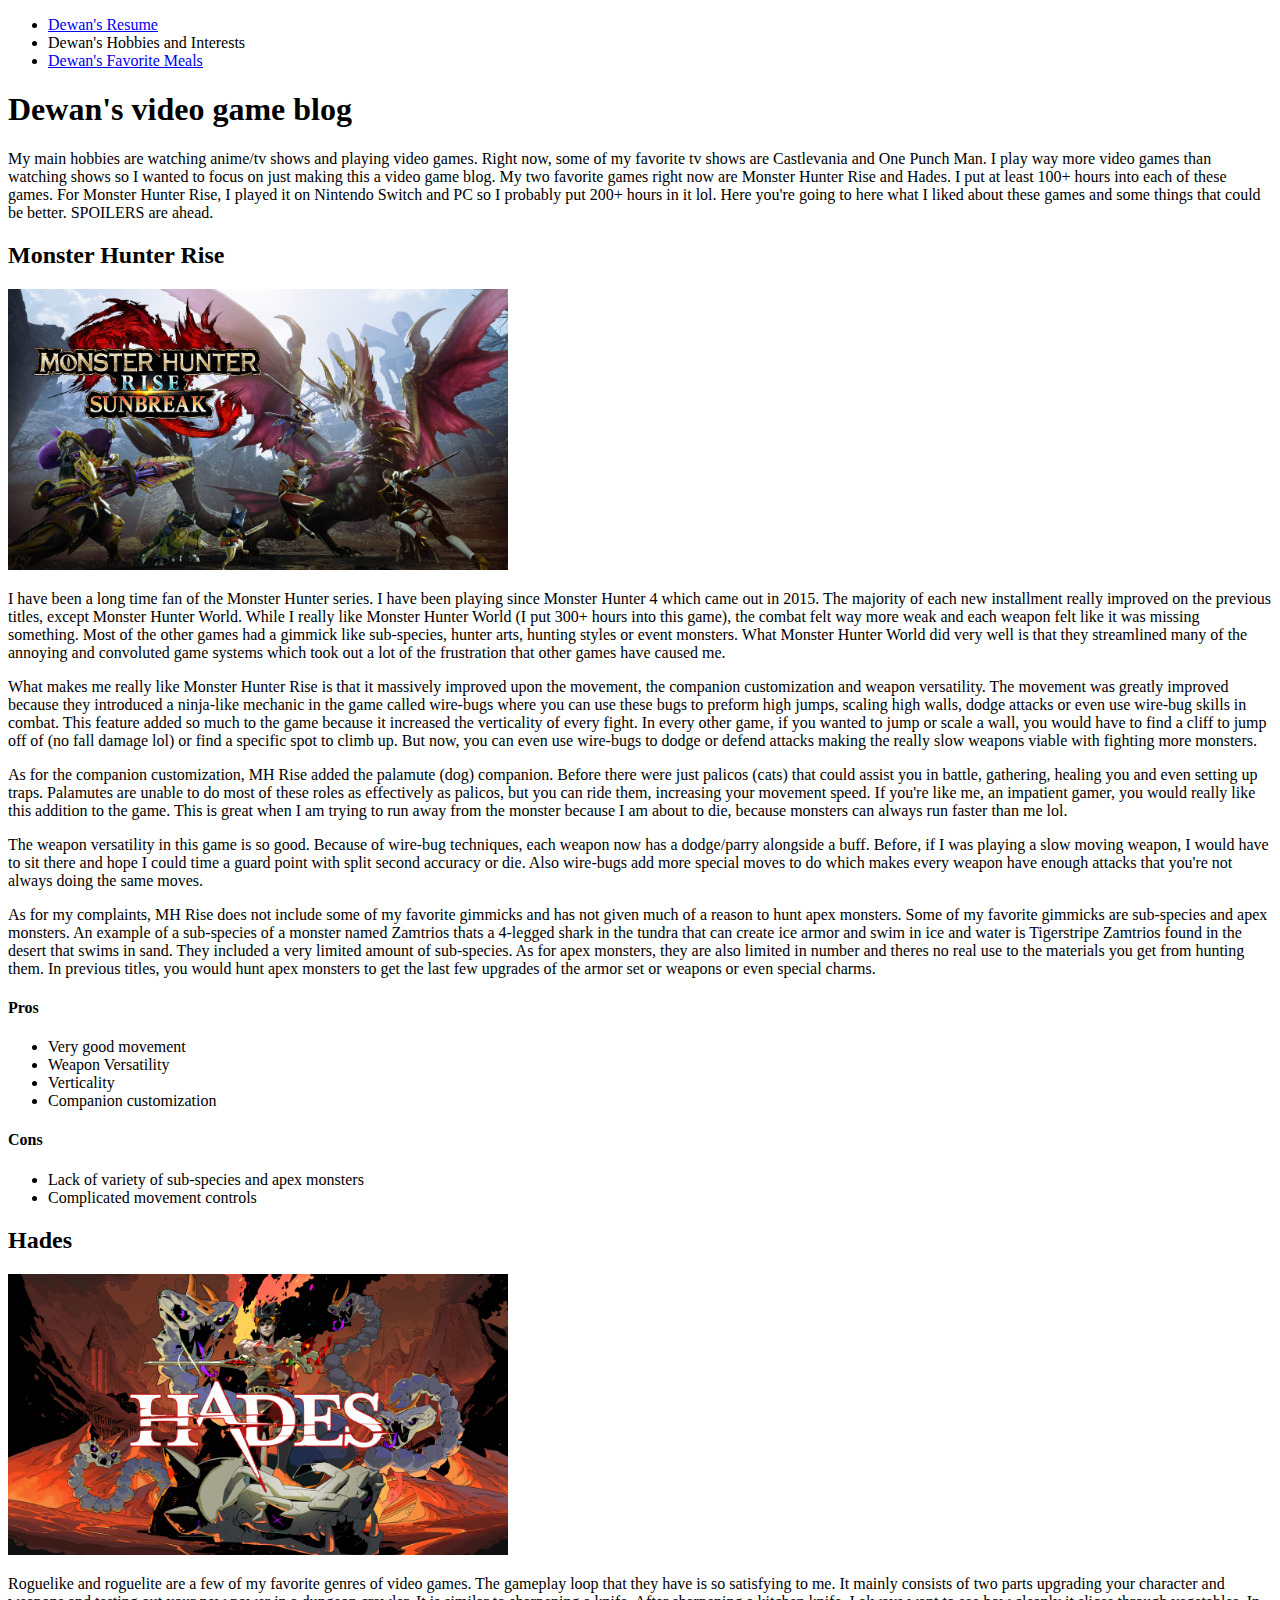
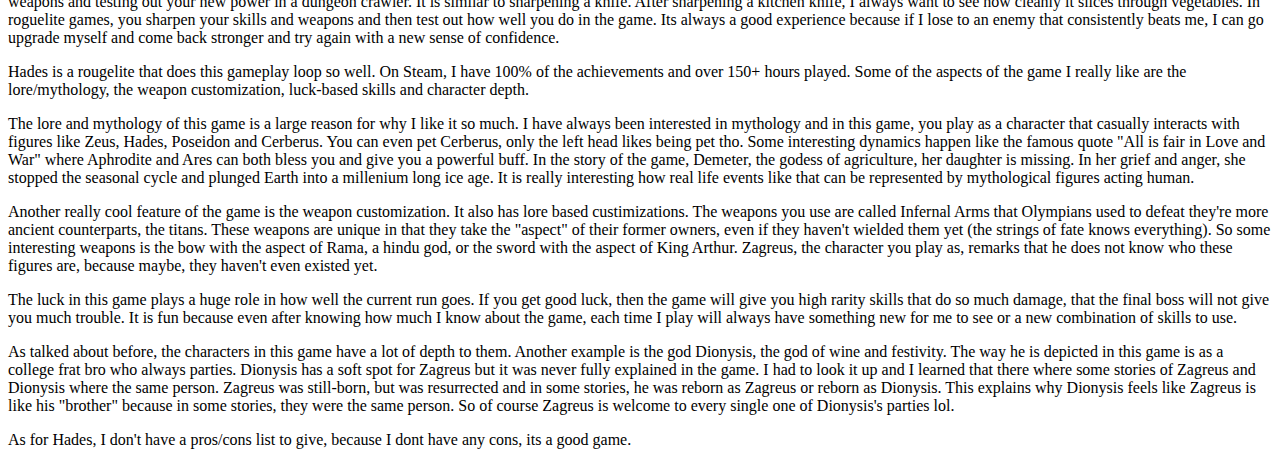
==== blog.html @ 8ffeed7a "HTML pages IDs update" ====
<!DOCTYPE html>
<html lang="en">
<head>
  <meta charset="utf-8">
  <title>Dewan's Website</title>
</head>
<body>
  <div id="content">
    <nav id="proj-nav">
      <ul>
        <li><a href="index.html">Dewan's Resume</a></li>
        <li>Dewan's Hobbies and Interests</li>
        <li><a href="recipe.html">Dewan's Favorite Meals</a></li>
      </ul>
    </nav>
    <header id="header">
      <h1>Dewan's video game blog</h1>
      <p>My main hobbies are watching anime/tv shows and playing video games. Right now, some of my favorite tv shows are Castlevania and One Punch Man. I play way more video games than watching shows so I wanted to focus on just making this a video game blog. My two favorite games right now are Monster Hunter Rise and Hades. I put at least 100+ hours into each of these games. For Monster Hunter Rise, I played it on Nintendo Switch and PC so I probably put 200+ hours in it lol. Here you're going to here what I liked about these games and some things that could be better. SPOILERS are ahead.</p>
    </header>
    <main id="cont">
      <div id="sub1">
        <h2>Monster Hunter Rise</h2>
        <img src="images/MHRise.jpg" alt="A picture of a Monster Hunter Rise artwork" width="500" height="281">
        <p>I have been a long time fan of the Monster Hunter series. I have been playing since Monster Hunter 4 which came out in 2015. The majority of each new installment really improved on the previous titles, except Monster Hunter World. While I really like Monster Hunter World (I put 300+ hours into this game), the combat felt way more weak and each weapon felt like it was missing something. Most of the other games had a gimmick like sub-species, hunter arts, hunting styles or event monsters. What Monster Hunter World did very well is that they streamlined many of the annoying and convoluted game systems which took out a lot of the frustration that other games have caused me.</p>
        <p>What makes me really like Monster Hunter Rise is that it massively improved upon the movement, the companion customization and weapon versatility. The movement was greatly improved because they introduced a ninja-like mechanic in the game called wire-bugs where you can use these bugs to preform high jumps, scaling high walls, dodge attacks or even use wire-bug skills in combat. This feature added so much to the game because it increased the verticality of every fight. In every other game, if you wanted to jump or scale a wall, you would have to find a cliff to jump off of (no fall damage lol) or find a specific spot to climb up. But now, you can even use wire-bugs to dodge or defend attacks making the really slow weapons viable with fighting more monsters.</p>
        <p>As for the companion customization, MH Rise added the palamute (dog) companion. Before there were just palicos (cats) that could assist you in battle, gathering, healing you and even setting up traps. Palamutes are unable to do most of these roles as effectively as palicos, but you can ride them, increasing your movement speed. If you're like me, an impatient gamer, you would really like this addition to the game. This is great when I am trying to run away from the monster because I am about to die, because monsters can always run faster than me lol.</p>
        <p>The weapon versatility in this game is so good. Because of wire-bug techniques, each weapon now has a dodge/parry alongside a buff. Before, if I was playing a slow moving weapon, I would have to sit there and hope I could time a guard point with split second accuracy or die. Also wire-bugs add more special moves to do which makes every weapon have enough attacks that you're not always doing the same moves.</p>
        <p>As for my complaints, MH Rise does not include some of my favorite gimmicks and has not given much of a reason to hunt apex monsters. Some of my favorite gimmicks are sub-species and apex monsters. An example of a sub-species of a monster named Zamtrios thats a 4-legged shark in the tundra that can create ice armor and swim in ice and water is Tigerstripe Zamtrios found in the desert that swims in sand. They included a very limited amount of sub-species. As for apex monsters, they are also limited in number and theres no real use to the materials you get from hunting them. In previous titles, you would hunt apex monsters to get the last few upgrades of the armor set or weapons or even special charms.</p>
        <h4>Pros</h4>
          <ul>
            <li>Very good movement</li>
            <li>Weapon Versatility</li>
            <li>Verticality</li>
            <li>Companion customization</li>
          </ul>
        <h4>Cons</h4>
          <ul>
            <li>Lack of variety of sub-species and apex monsters</li>
            <li>Complicated movement controls</li>
          </ul>
      </div>
      <div id="sub2">
        <h2>Hades</h2>
        <img src="images/Hades.jpg" alt="A picture of Hades artwork" width="500" height="281">
        <p>Roguelike and roguelite are a few of my favorite genres of video games. The gameplay loop that they have is so satisfying to me. It mainly consists of two parts upgrading your character and weapons and testing out your new power in a dungeon crawler. It is similar to sharpening a knife. After sharpening a kitchen knife, I always want to see how cleanly it slices through vegetables. In roguelite games, you sharpen your skills and weapons and then test out how well you do in the game. Its always a good experience because if I lose to an enemy that consistently beats me, I can go upgrade myself and come back stronger and try again with a new sense of confidence.</p>
        <p>Hades is a rougelite that does this gameplay loop so well. On Steam, I have 100% of the achievements and over 150+ hours played. Some of the aspects of the game I really like are the lore/mythology, the weapon customization, luck-based skills and character depth.</p>
        <p>The lore and mythology of this game is a large reason for why I like it so much. I have always been interested in mythology and in this game, you play as a character that casually interacts with figures like Zeus, Hades, Poseidon and Cerberus. You can even pet Cerberus, only the left head likes being pet tho. Some interesting dynamics happen like the famous quote "All is fair in Love and War" where Aphrodite and Ares can both bless you and give you a powerful buff. In the story of the game, Demeter, the godess of agriculture, her daughter is missing. In her grief and anger, she stopped the seasonal cycle and plunged Earth into a millenium long ice age. It is really interesting how real life events like that can be represented by mythological figures acting human.</p>
        <p>Another really cool feature of the game is the weapon customization. It also has lore based custimizations. The weapons you use are called Infernal Arms that Olympians used to defeat they're more ancient counterparts, the titans. These weapons are unique in that they take the "aspect" of their former owners, even if they haven't wielded them yet (the strings of fate knows everything). So some interesting weapons is the bow with the aspect of Rama, a hindu god, or the sword with the aspect of King Arthur. Zagreus, the character you play as, remarks that he does not know who these figures are, because maybe, they haven't even existed yet.</p>
        <p>The luck in this game plays a huge role in how well the current run goes. If you get good luck, then the game will give you high rarity skills that do so much damage, that the final boss will not give you much trouble. It is fun because even after knowing how much I know about the game, each time I play will always have something new for me to see or a new combination of skills to use.</p>
        <p>As talked about before, the characters in this game have a lot of depth to them. Another example is the god Dionysis, the god of wine and festivity. The way he is depicted in this game is as a college frat bro who always parties. Dionysis has a soft spot for Zagreus but it was never fully explained in the game. I had to look it up and I learned that there where some stories of Zagreus and Dionysis where the same person. Zagreus was still-born, but was resurrected and in some stories, he was reborn as Zagreus or reborn as Dionysis. This explains why Dionysis feels like Zagreus is like his "brother" because in some stories, they were the same person. So of course Zagreus is welcome to every single one of Dionysis's parties lol.</p>
        <p>As for Hades, I don't have a pros/cons list to give, because I dont have any cons, its a good game.</p>
      </div>
      <p hidden>Created by Dewan Singh</p>
    </main>
  </div>
</body>
</html>
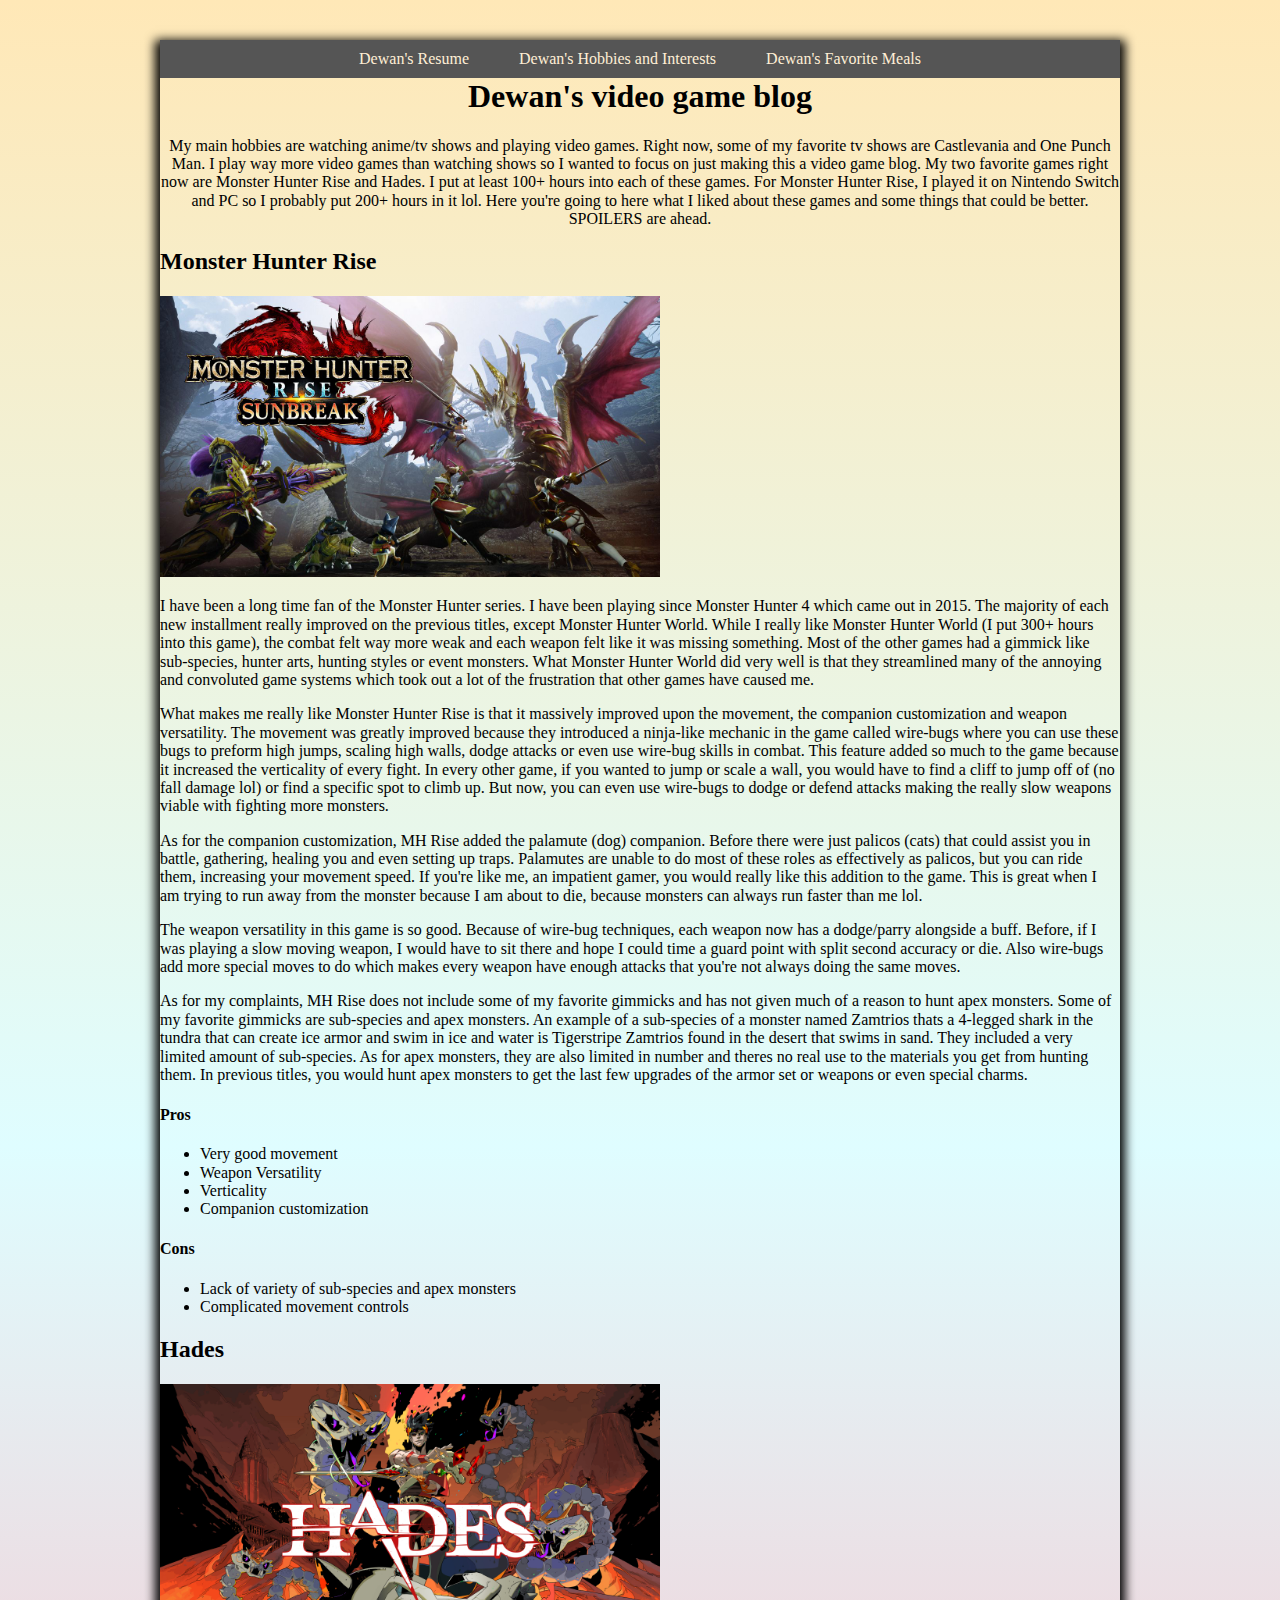
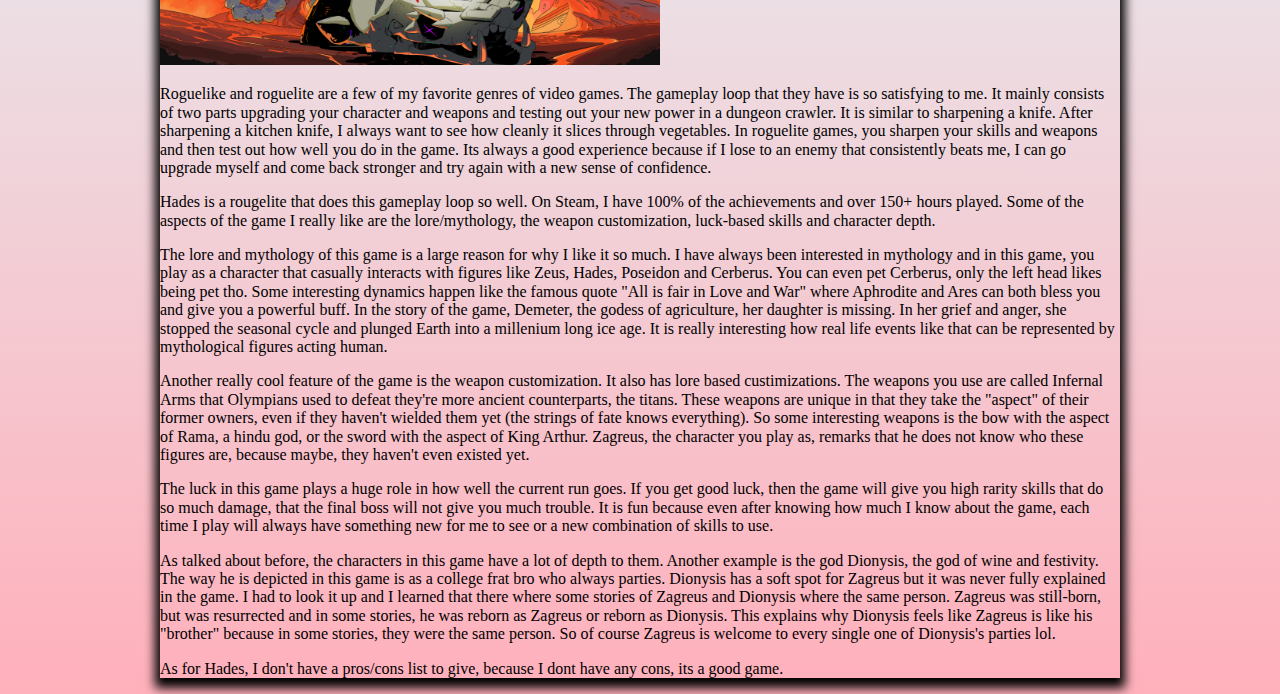
==== commit 80e3054d: "HTML pages update" ====
--- a/blog.html
+++ b/blog.html
@@ -3,13 +3,15 @@
 <head>
   <meta charset="utf-8">
   <title>Dewan's Website</title>
+  <link rel="stylesheet" type="text/css" href="css/normalize.css">
+  <link rel="stylesheet" type="text/css" href="css/styles.css">
 </head>
 <body>
   <div id="content">
     <nav id="proj-nav">
       <ul>
         <li><a href="index.html">Dewan's Resume</a></li>
-        <li>Dewan's Hobbies and Interests</li>
+        <li><a href="blog.html">Dewan's Hobbies and Interests</a></li>
         <li><a href="recipe.html">Dewan's Favorite Meals</a></li>
       </ul>
     </nav>
@@ -19,7 +21,7 @@
     </header>
     <main id="cont">
       <div id="sub1">
-        <h2>Monster Hunter Rise</h2>
+        <h2><strong>Monster Hunter Rise</strong></h2>
         <img src="images/MHRise.jpg" alt="A picture of a Monster Hunter Rise artwork" width="500" height="281">
         <p>I have been a long time fan of the Monster Hunter series. I have been playing since Monster Hunter 4 which came out in 2015. The majority of each new installment really improved on the previous titles, except Monster Hunter World. While I really like Monster Hunter World (I put 300+ hours into this game), the combat felt way more weak and each weapon felt like it was missing something. Most of the other games had a gimmick like sub-species, hunter arts, hunting styles or event monsters. What Monster Hunter World did very well is that they streamlined many of the annoying and convoluted game systems which took out a lot of the frustration that other games have caused me.</p>
         <p>What makes me really like Monster Hunter Rise is that it massively improved upon the movement, the companion customization and weapon versatility. The movement was greatly improved because they introduced a ninja-like mechanic in the game called wire-bugs where you can use these bugs to preform high jumps, scaling high walls, dodge attacks or even use wire-bug skills in combat. This feature added so much to the game because it increased the verticality of every fight. In every other game, if you wanted to jump or scale a wall, you would have to find a cliff to jump off of (no fall damage lol) or find a specific spot to climb up. But now, you can even use wire-bugs to dodge or defend attacks making the really slow weapons viable with fighting more monsters.</p>
@@ -40,7 +42,7 @@
           </ul>
       </div>
       <div id="sub2">
-        <h2>Hades</h2>
+        <h2><strong>Hades</strong></h2>
         <img src="images/Hades.jpg" alt="A picture of Hades artwork" width="500" height="281">
         <p>Roguelike and roguelite are a few of my favorite genres of video games. The gameplay loop that they have is so satisfying to me. It mainly consists of two parts upgrading your character and weapons and testing out your new power in a dungeon crawler. It is similar to sharpening a knife. After sharpening a kitchen knife, I always want to see how cleanly it slices through vegetables. In roguelite games, you sharpen your skills and weapons and then test out how well you do in the game. Its always a good experience because if I lose to an enemy that consistently beats me, I can go upgrade myself and come back stronger and try again with a new sense of confidence.</p>
         <p>Hades is a rougelite that does this gameplay loop so well. On Steam, I have 100% of the achievements and over 150+ hours played. Some of the aspects of the game I really like are the lore/mythology, the weapon customization, luck-based skills and character depth.</p>
--- a/css/styles.css
+++ b/css/styles.css
@@ -0,0 +1,56 @@
+body {
+	background: rgb(255,176,187);
+	background: linear-gradient(0deg, rgba(255,176,187,1) 0%, rgba(223,253,255,1) 50%, rgba(255,232,183,1) 100%);
+}
+        
+#content {
+	width: 960px;
+	margin: 0 auto;
+	box-shadow: 0px 5px 10px 5px rgba(0, 0, 0, 1);
+	border-radius 15px;
+}
+
+h1, h2 strong, img {
+	position: relative;
+	text-align: center;
+}
+
+audio {
+	width: 100%;
+}
+
+#header {
+	position: relative;
+	text-align: center;
+	margin-top: 40px;
+	border-radius: 12px 12px 0px 0px;
+}
+
+#proj-nav {
+	float: left;
+	width: 100%;
+	background-color: #555;
+}
+
+#proj-nav ul {
+	list-style-type: none;
+	margin: 0;
+	padding: 0;
+	float: left;
+	position: relative;
+	left:50%;
+}
+
+#proj-nav ul li {
+	float: left;
+	position: relative;
+	right: 50%;
+	display: block;
+}
+
+#proj-nav ul li a {
+	padding: 10px 25px;
+	display: block;
+	text-decoration: none;
+	color: #FFEFD5;
+}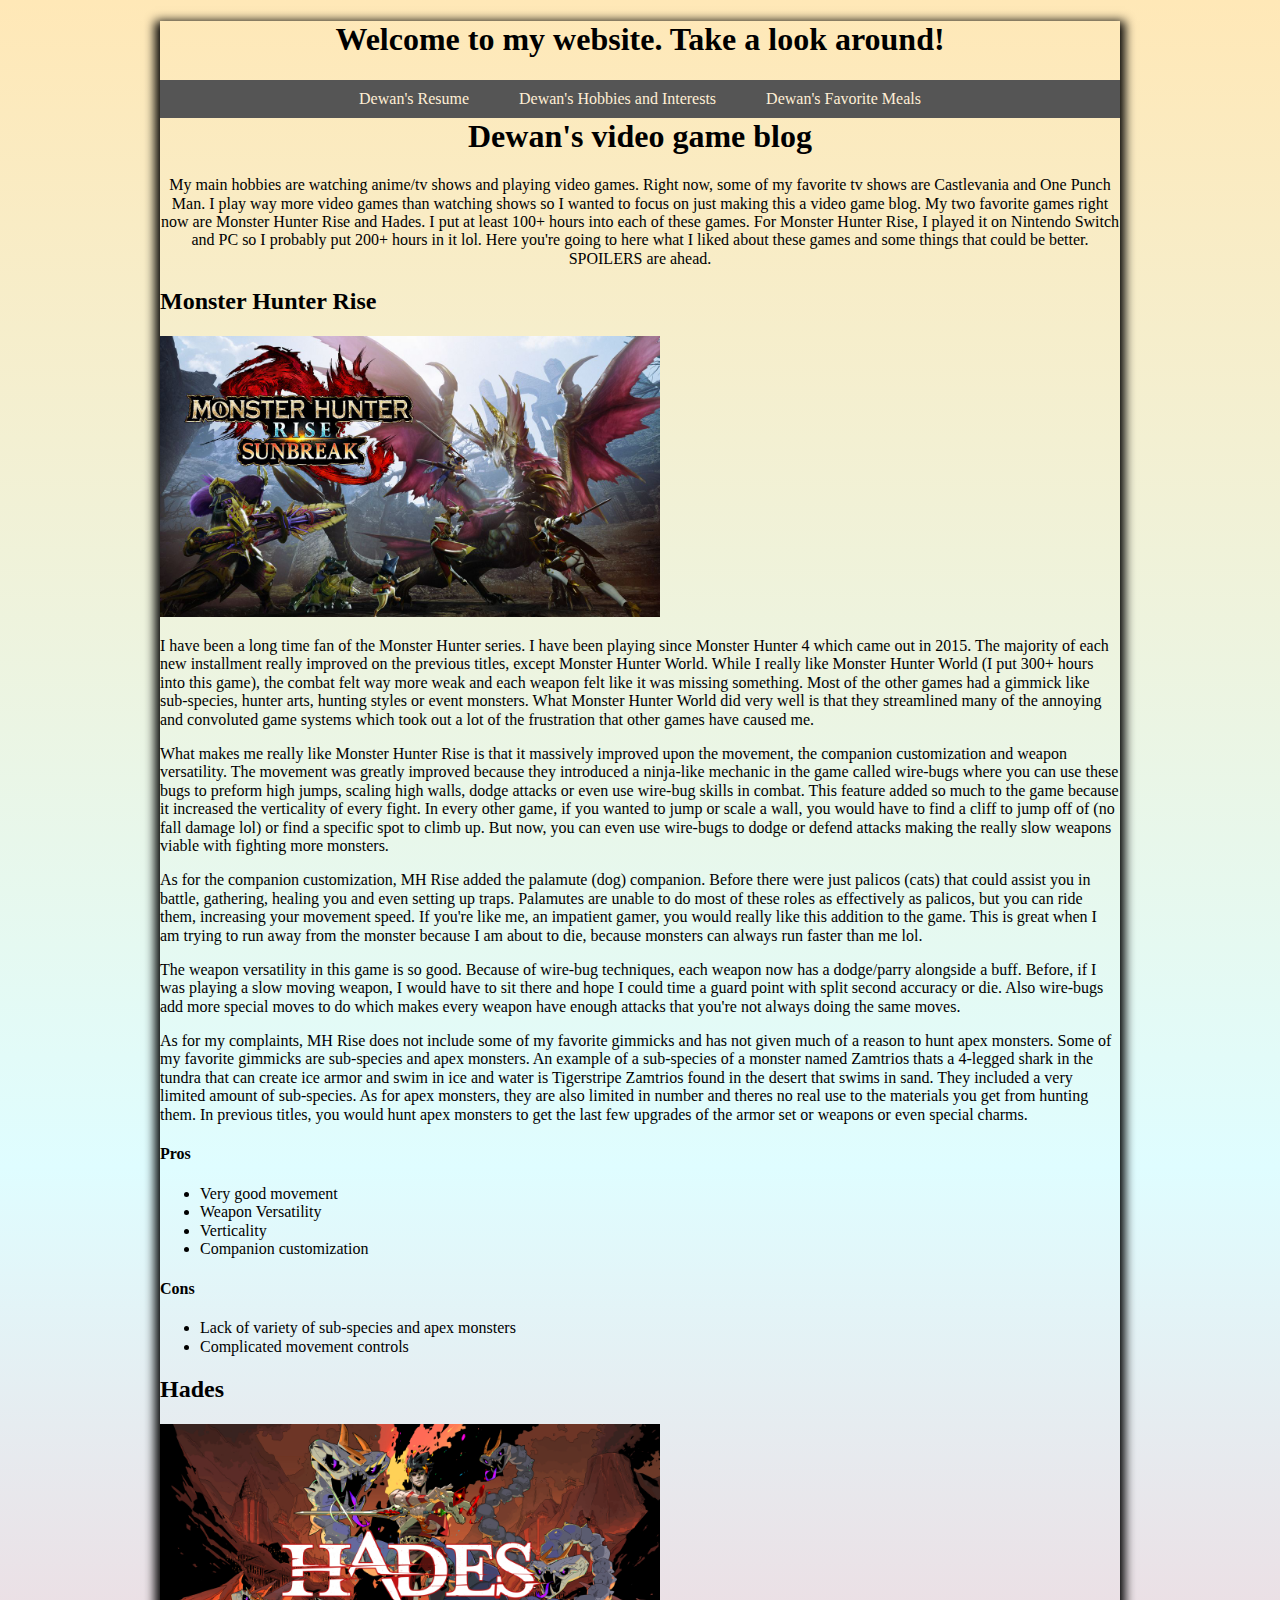
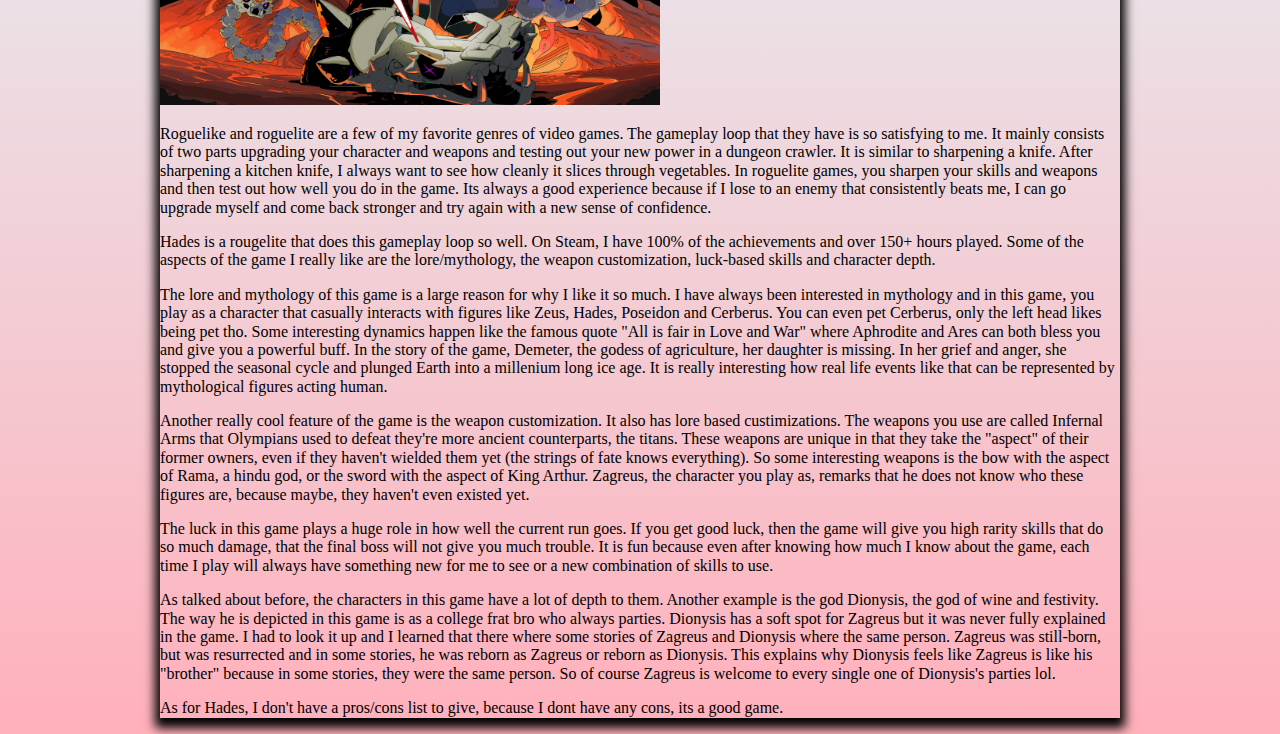
==== commit 4c2de2d4: "HTML pages update" ====
--- a/blog.html
+++ b/blog.html
@@ -8,6 +8,7 @@
 </head>
 <body>
   <div id="content">
+    <h1>Welcome to my website. Take a look around!</h1>
     <nav id="proj-nav">
       <ul>
         <li><a href="index.html">Dewan's Resume</a></li>
--- a/css/styles.css
+++ b/css/styles.css
@@ -10,7 +10,17 @@
 	border-radius 15px;
 }
 
-h1, h2 strong, img {
+h1 {
+	position: relative;
+	text-align: center;
+}
+
+h2 strong {
+	position: relative;
+	text-align: center;
+}
+
+img {
 	position: relative;
 	text-align: center;
 }
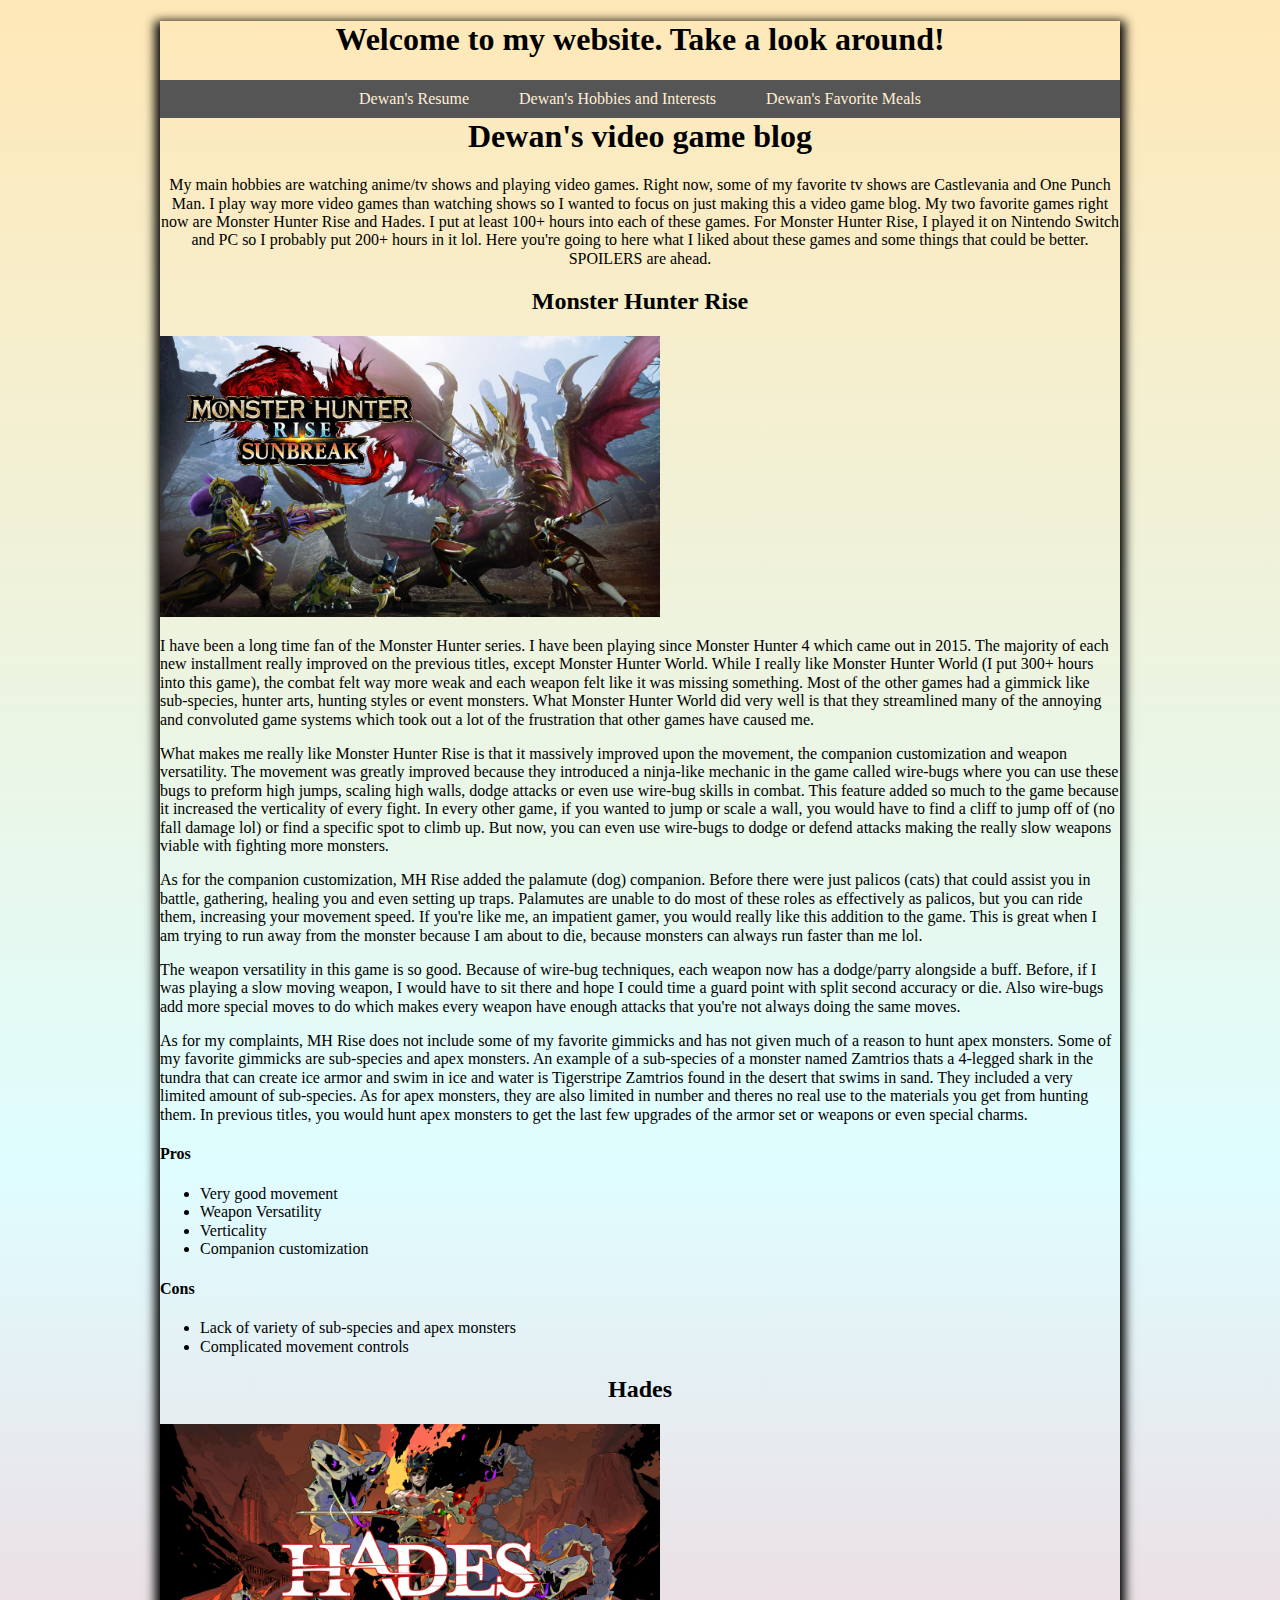
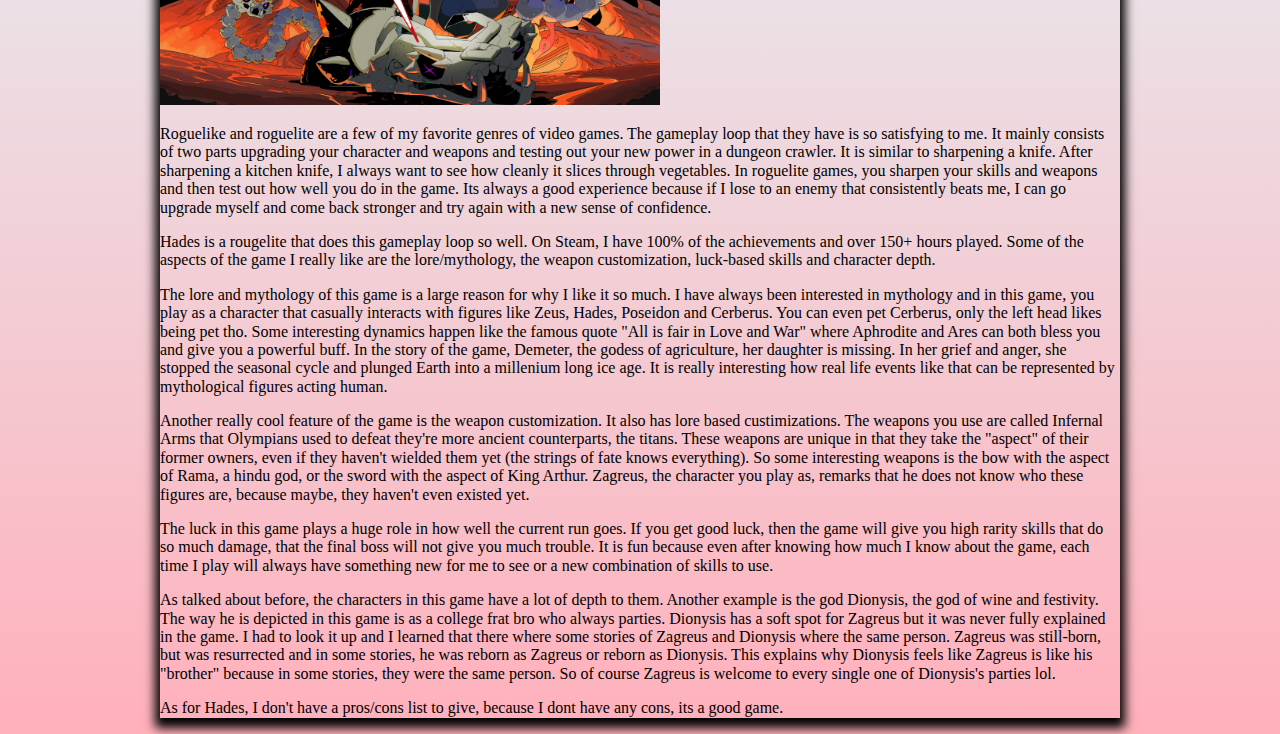
==== commit 61b53ff7: "HTML pages update" ====
--- a/blog.html
+++ b/blog.html
@@ -4,7 +4,7 @@
   <meta charset="utf-8">
   <title>Dewan's Website</title>
   <link rel="stylesheet" type="text/css" href="css/normalize.css">
-  <link rel="stylesheet" type="text/css" href="css/styles.css">
+  <link rel="stylesheet" type="text/css" href="css/test.css">
 </head>
 <body>
   <div id="content">
--- a/css/test.css
+++ b/css/test.css
@@ -0,0 +1,69 @@
+body {
+	background: rgb(255,176,187);
+	background: linear-gradient(0deg, rgba(255,176,187,1) 0%, rgba(223,253,255,1) 50%, rgba(255,232,183,1) 100%);
+}
+        
+#content {
+	width: 960px;
+	margin: 0 auto;
+	box-shadow: 0px 5px 10px 5px rgba(0, 0, 0, 1);
+	border-radius 15px;
+}
+
+h1 {
+	position: relative;
+	text-align: center;
+}
+
+h2 {
+	position: relative;
+	text-align: center;
+}
+
+img {
+	position: relative;
+	text-align: center;
+}
+
+audio {
+	width: 100%;
+}
+
+#header {
+	position: relative;
+	text-align: center;
+	margin-top: 40px;
+	border-radius: 12px 12px 0px 0px;
+}
+
+#proj-nav {
+	float: left;
+	width: 100%;
+	background-color: #555;
+}
+
+#proj-nav ul {
+	list-style-type: none;
+	margin: 0;
+	padding: 0;
+	float: left;
+	position: relative;
+	left:50%;
+}
+
+#proj-nav ul li {
+	padding: 10px 25px;
+	float: left;
+	position: relative;
+	right: 50%;
+	display: block;
+}
+
+#proj-nav ul li a {
+	text-decoration: none;
+	color: #FFEFD5;
+
+#proj-nav ul li a:hover {
+	background-color: #FFEFD5;
+	color: #666;
+}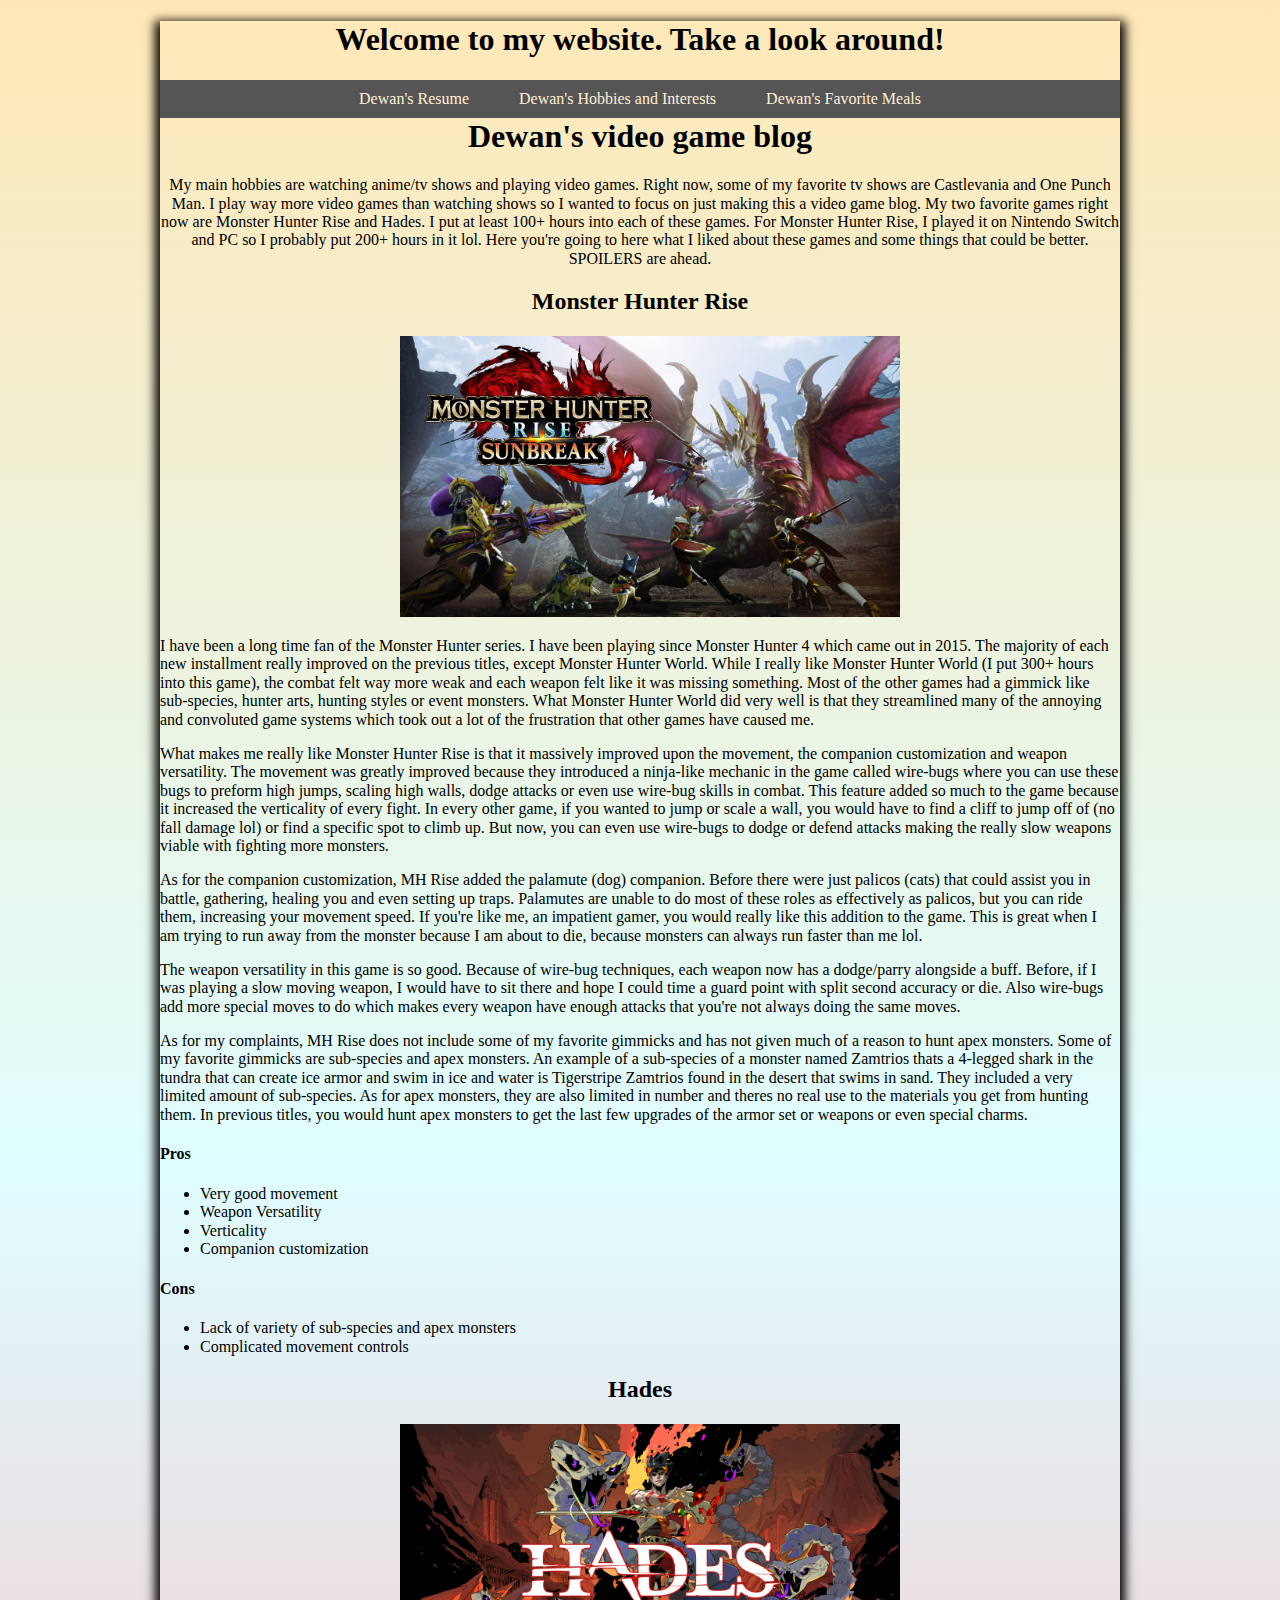
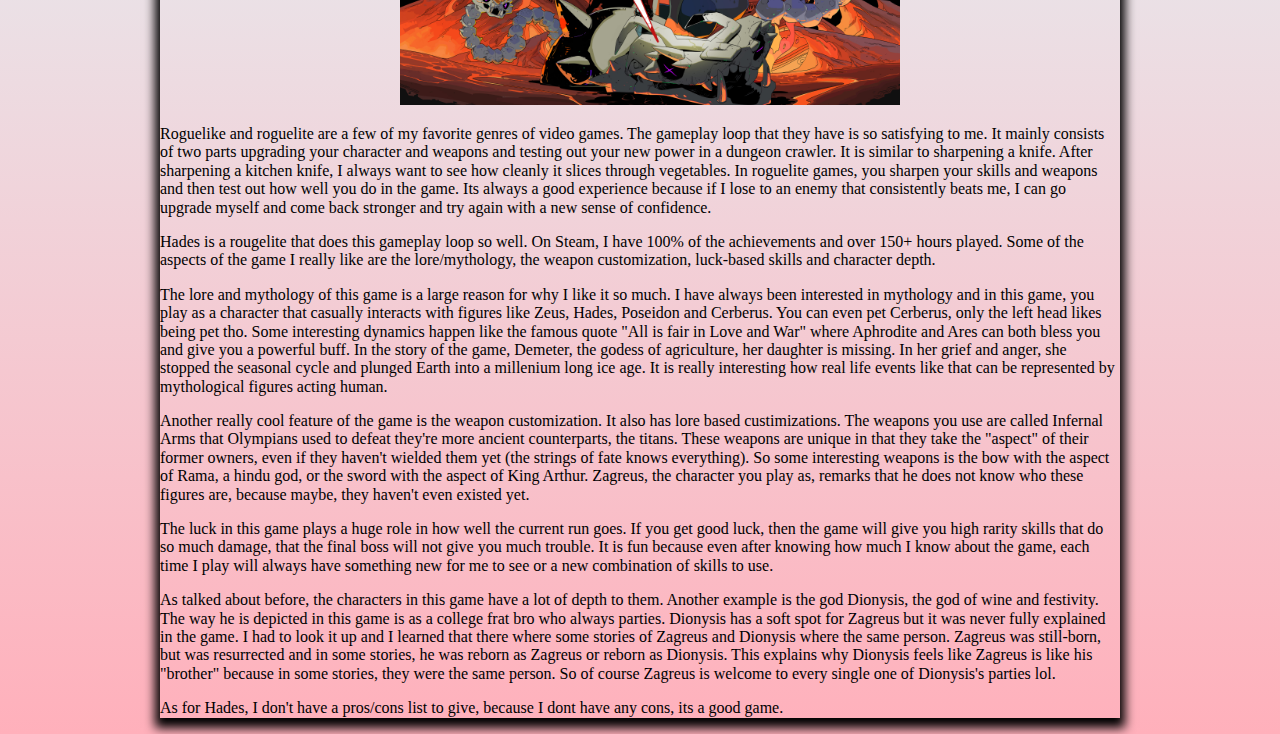
==== commit 17337fdd: "Test CSS to styles css" ====
--- a/blog.html
+++ b/blog.html
@@ -4,7 +4,7 @@
   <meta charset="utf-8">
   <title>Dewan's Website</title>
   <link rel="stylesheet" type="text/css" href="css/normalize.css">
-  <link rel="stylesheet" type="text/css" href="css/test.css">
+  <link rel="stylesheet" type="text/css" href="css/styles.css">
 </head>
 <body>
   <div id="content">
@@ -23,7 +23,7 @@
     <main id="cont">
       <div id="sub1">
         <h2><strong>Monster Hunter Rise</strong></h2>
-        <img src="images/MHRise.jpg" alt="A picture of a Monster Hunter Rise artwork" width="500" height="281">
+        <img class="imgc" src="images/MHRise.jpg" alt="A picture of a Monster Hunter Rise artwork" width="500" height="281">
         <p>I have been a long time fan of the Monster Hunter series. I have been playing since Monster Hunter 4 which came out in 2015. The majority of each new installment really improved on the previous titles, except Monster Hunter World. While I really like Monster Hunter World (I put 300+ hours into this game), the combat felt way more weak and each weapon felt like it was missing something. Most of the other games had a gimmick like sub-species, hunter arts, hunting styles or event monsters. What Monster Hunter World did very well is that they streamlined many of the annoying and convoluted game systems which took out a lot of the frustration that other games have caused me.</p>
         <p>What makes me really like Monster Hunter Rise is that it massively improved upon the movement, the companion customization and weapon versatility. The movement was greatly improved because they introduced a ninja-like mechanic in the game called wire-bugs where you can use these bugs to preform high jumps, scaling high walls, dodge attacks or even use wire-bug skills in combat. This feature added so much to the game because it increased the verticality of every fight. In every other game, if you wanted to jump or scale a wall, you would have to find a cliff to jump off of (no fall damage lol) or find a specific spot to climb up. But now, you can even use wire-bugs to dodge or defend attacks making the really slow weapons viable with fighting more monsters.</p>
         <p>As for the companion customization, MH Rise added the palamute (dog) companion. Before there were just palicos (cats) that could assist you in battle, gathering, healing you and even setting up traps. Palamutes are unable to do most of these roles as effectively as palicos, but you can ride them, increasing your movement speed. If you're like me, an impatient gamer, you would really like this addition to the game. This is great when I am trying to run away from the monster because I am about to die, because monsters can always run faster than me lol.</p>
@@ -44,7 +44,7 @@
       </div>
       <div id="sub2">
         <h2><strong>Hades</strong></h2>
-        <img src="images/Hades.jpg" alt="A picture of Hades artwork" width="500" height="281">
+        <img class="imgc" src="images/Hades.jpg" alt="A picture of Hades artwork" width="500" height="281">
         <p>Roguelike and roguelite are a few of my favorite genres of video games. The gameplay loop that they have is so satisfying to me. It mainly consists of two parts upgrading your character and weapons and testing out your new power in a dungeon crawler. It is similar to sharpening a knife. After sharpening a kitchen knife, I always want to see how cleanly it slices through vegetables. In roguelite games, you sharpen your skills and weapons and then test out how well you do in the game. Its always a good experience because if I lose to an enemy that consistently beats me, I can go upgrade myself and come back stronger and try again with a new sense of confidence.</p>
         <p>Hades is a rougelite that does this gameplay loop so well. On Steam, I have 100% of the achievements and over 150+ hours played. Some of the aspects of the game I really like are the lore/mythology, the weapon customization, luck-based skills and character depth.</p>
         <p>The lore and mythology of this game is a large reason for why I like it so much. I have always been interested in mythology and in this game, you play as a character that casually interacts with figures like Zeus, Hades, Poseidon and Cerberus. You can even pet Cerberus, only the left head likes being pet tho. Some interesting dynamics happen like the famous quote "All is fair in Love and War" where Aphrodite and Ares can both bless you and give you a powerful buff. In the story of the game, Demeter, the godess of agriculture, her daughter is missing. In her grief and anger, she stopped the seasonal cycle and plunged Earth into a millenium long ice age. It is really interesting how real life events like that can be represented by mythological figures acting human.</p>
--- a/css/styles.css
+++ b/css/styles.css
@@ -0,0 +1,69 @@
+body {
+	background: rgb(255,176,187);
+	background: linear-gradient(0deg, rgba(255,176,187,1) 0%, rgba(223,253,255,1) 50%, rgba(255,232,183,1) 100%);
+}
+        
+#content {
+	width: 960px;
+	margin: 0 auto;
+	box-shadow: 0px 5px 10px 5px rgba(0, 0, 0, 1);
+	border-radius 15px;
+}
+
+h1 {
+	position: relative;
+	text-align: center;
+}
+
+h2 {
+	position: relative;
+	text-align: center;
+}
+
+.imgc {
+	position: relative;
+	left:25%;
+}
+
+audio {
+	width: 100%;
+}
+
+#header {
+	position: relative;
+	text-align: center;
+	margin-top: 40px;
+	border-radius: 12px 12px 0px 0px;
+}
+
+#proj-nav {
+	float: left;
+	width: 100%;
+	background-color: #555;
+}
+
+#proj-nav ul {
+	list-style-type: none;
+	margin: 0;
+	padding: 0;
+	float: left;
+	position: relative;
+	left:50%;
+}
+
+#proj-nav ul li {
+	padding: 10px 25px;
+	float: left;
+	position: relative;
+	right: 50%;
+	display: block;
+}
+
+#proj-nav ul li a {
+	text-decoration: none;
+	color: #FFEFD5;
+
+#proj-nav ul li a:hover {
+	background-color: #FFEFD5;
+	color: #666;
+}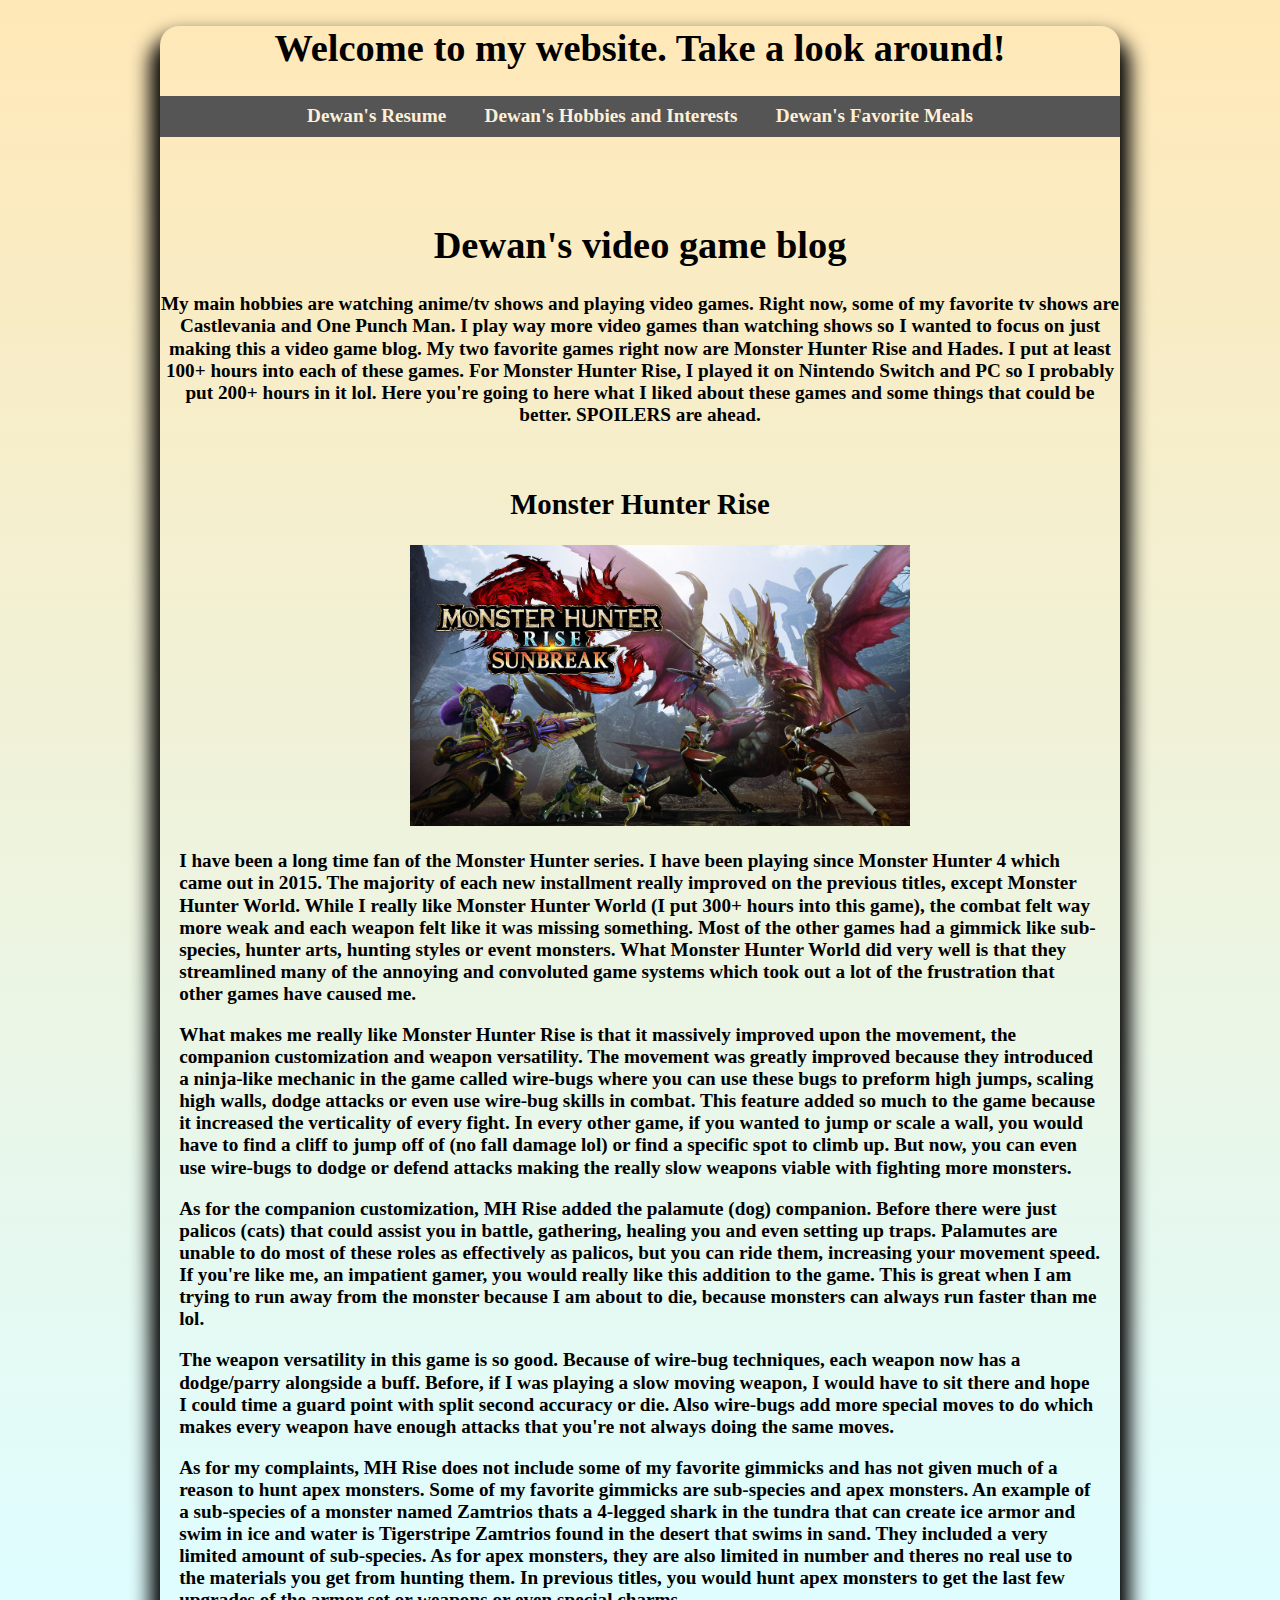
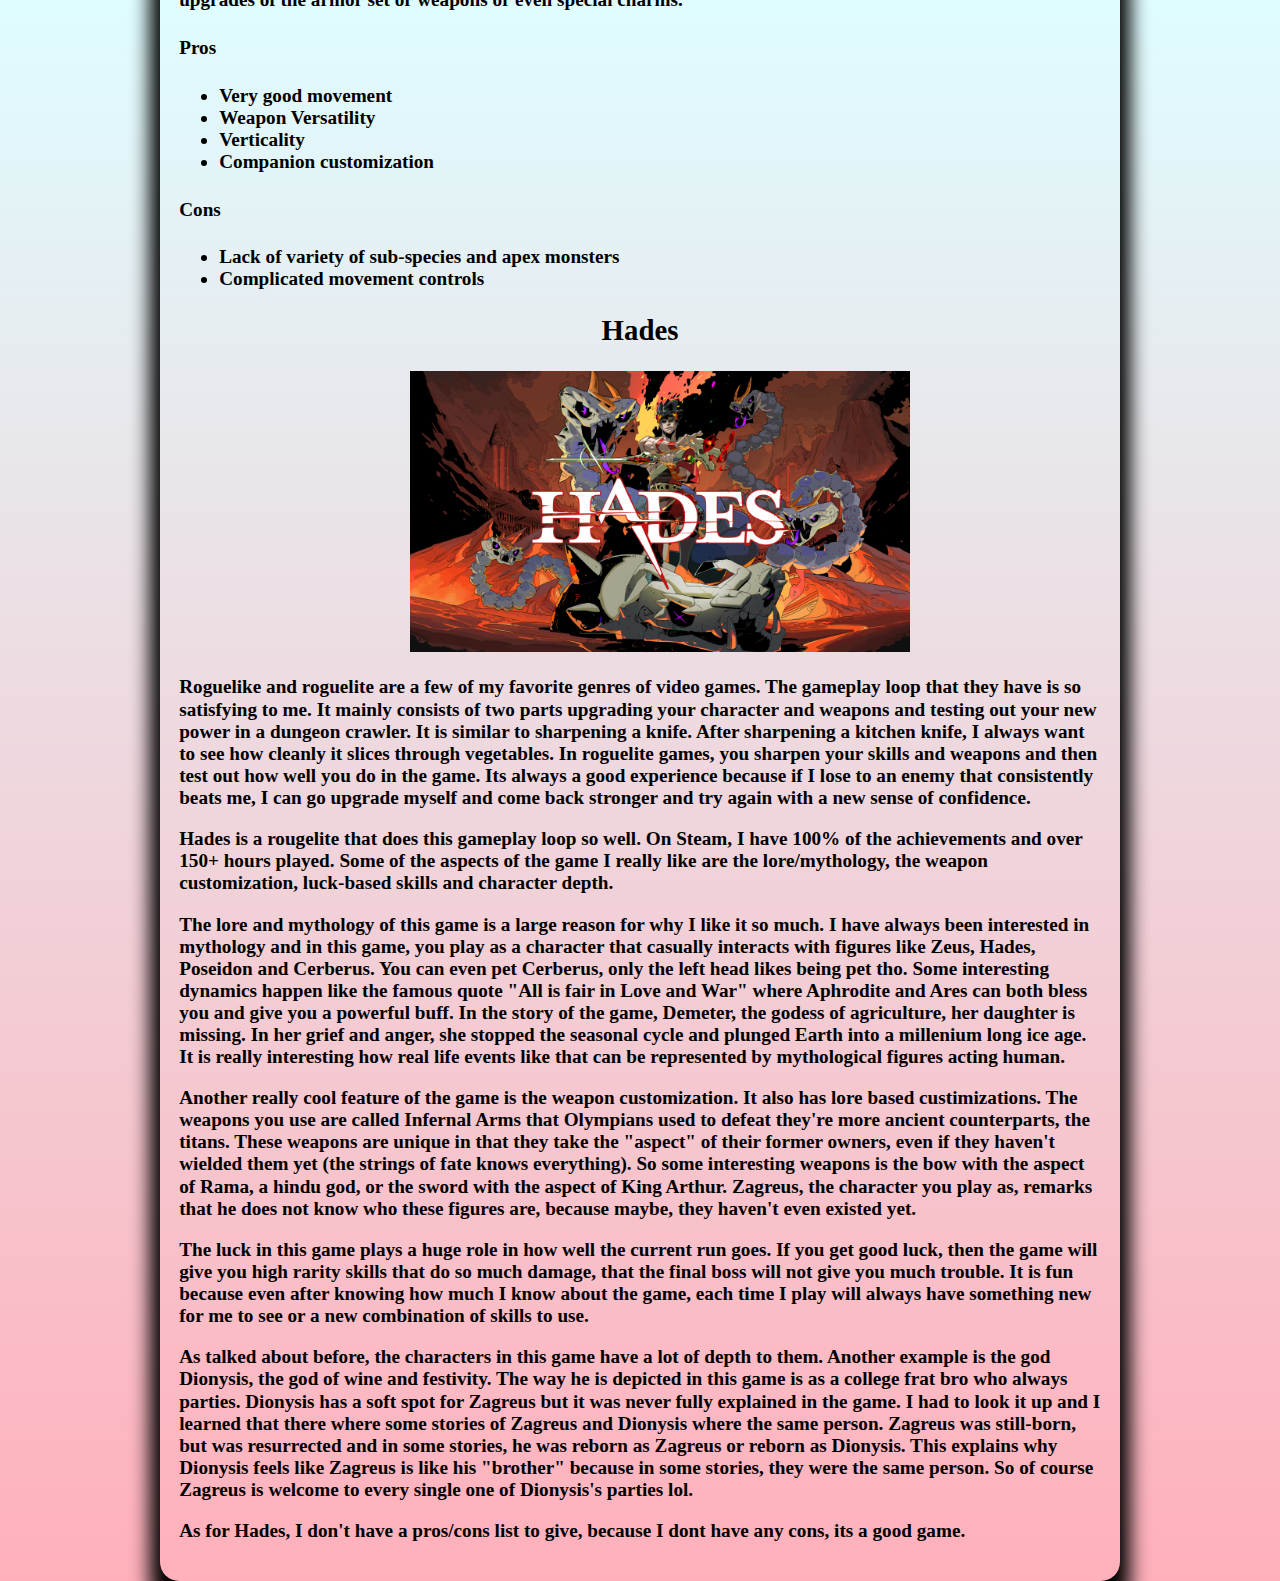
==== commit 7632ca1a: "htmls update" ====
--- a/blog.html
+++ b/blog.html
@@ -5,6 +5,9 @@
   <title>Dewan's Website</title>
   <link rel="stylesheet" type="text/css" href="css/normalize.css">
   <link rel="stylesheet" type="text/css" href="css/styles.css">
+  <link rel="preconnect" href="https://fonts.googleapis.com">
+  <link rel="preconnect" href="https://fonts.gstatic.com" crossorigin>
+  <link href="https://fonts.googleapis.com/css2?family=Dancing+Script:wght@400..700&family=Exo+2:ital,wght@0,100..900;1,100..900&display=swap" rel="stylesheet">
 </head>
 <body>
   <div id="content">
--- a/css/styles.css
+++ b/css/styles.css
@@ -6,8 +6,12 @@
 #content {
 	width: 960px;
 	margin: 0 auto;
-	box-shadow: 0px 5px 10px 5px rgba(0, 0, 0, 1);
-	border-radius 15px;
+	box-shadow: 0em 1em 1em 0.5em rgba(0, 0, 0, 1);
+	border-radius: 1em;
+}
+
+main {
+  padding: 1em;
 }
 
 h1 {
@@ -32,8 +36,8 @@
 #header {
 	position: relative;
 	text-align: center;
-	margin-top: 40px;
-	border-radius: 12px 12px 0px 0px;
+	margin-top: 8em;
+	border-radius: 2em 2em 0em 0em;
 }
 
 #proj-nav {
@@ -52,7 +56,7 @@
 }
 
 #proj-nav ul li {
-	padding: 10px 25px;
+	padding: 0.5em 1em;
 	float: left;
 	position: relative;
 	right: 50%;
@@ -62,8 +66,17 @@
 #proj-nav ul li a {
 	text-decoration: none;
 	color: #FFEFD5;
+}
 
 #proj-nav ul li a:hover {
 	background-color: #FFEFD5;
-	color: #666;
+	color: #666666;
+}
+
+@media screen and (min-width: 800px) {
+
+  #content {
+    font-weight: bolder;
+    font-size: larger;
+  }
 }